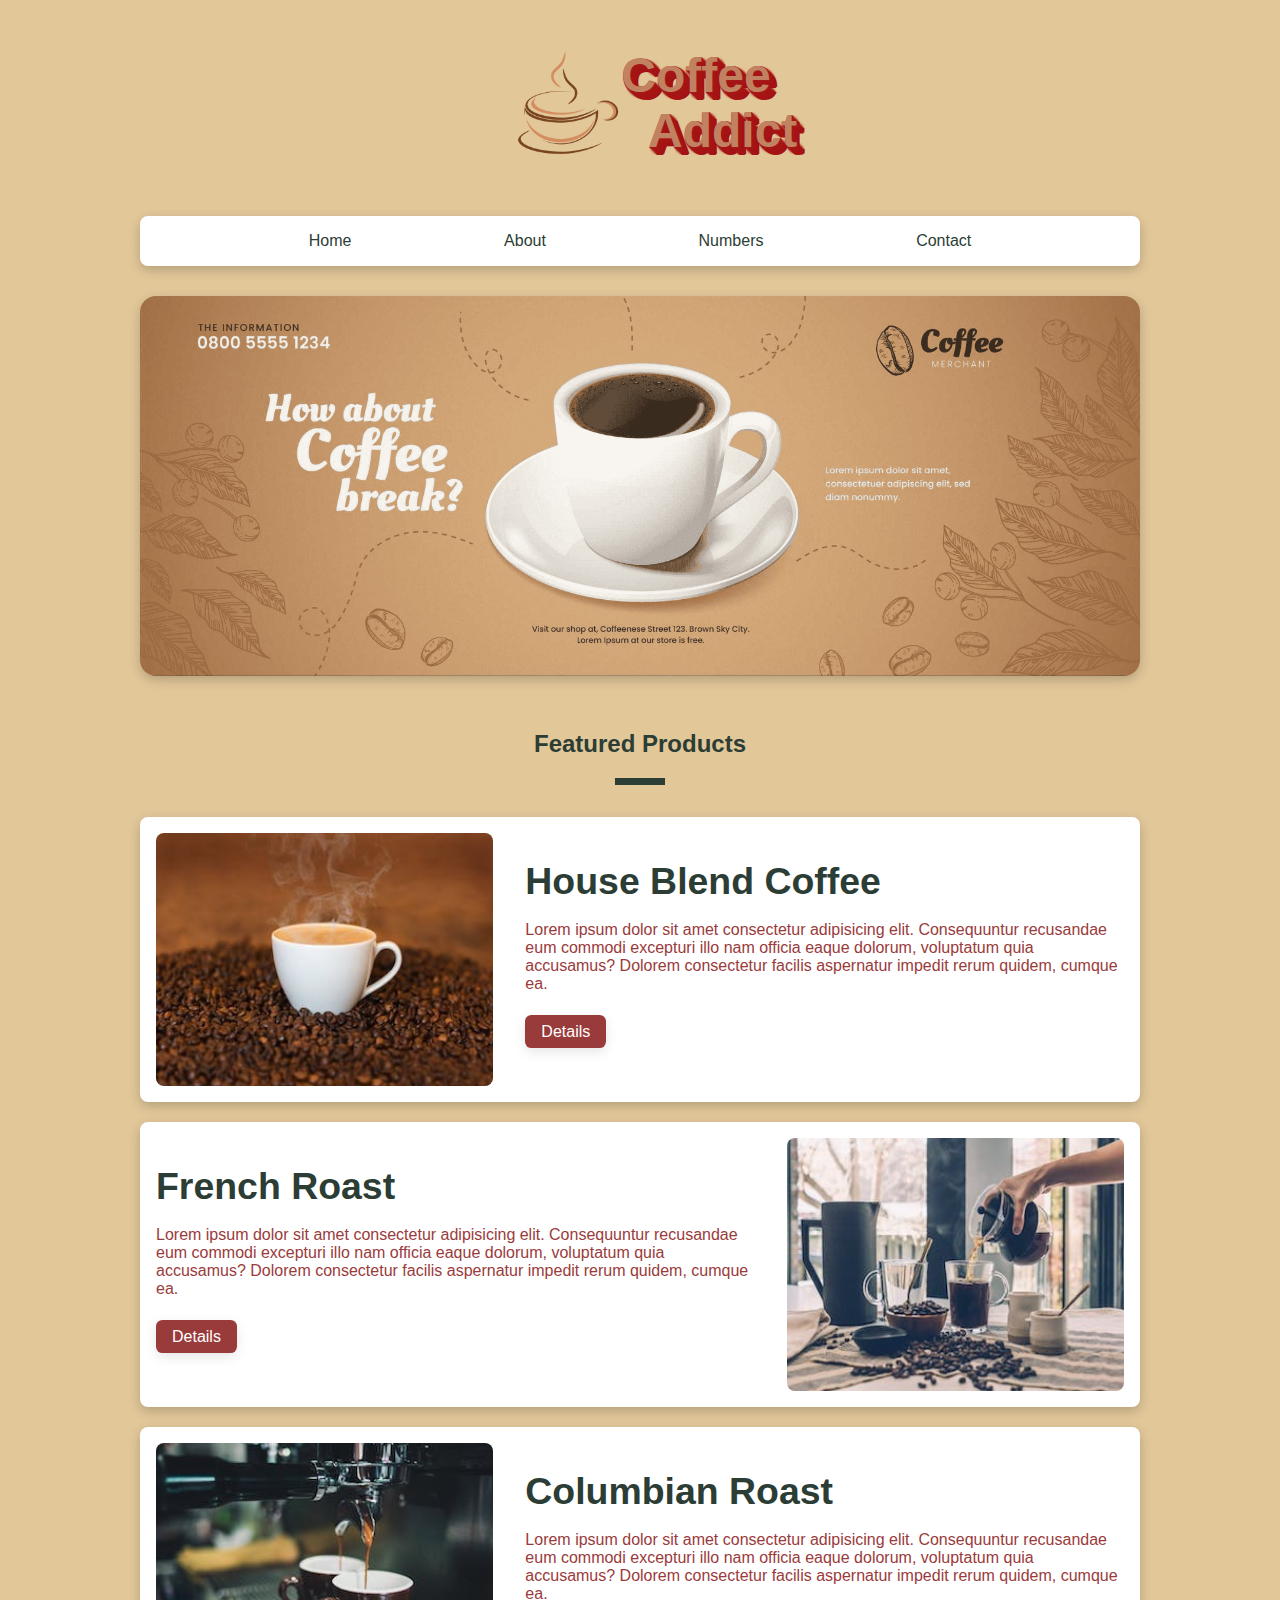
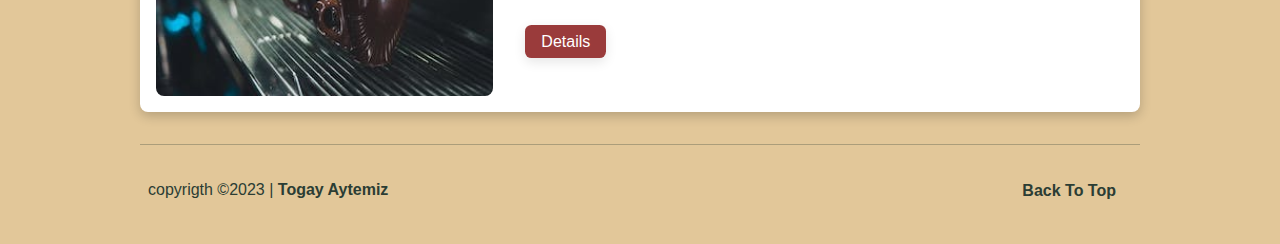
==== index.html @ b9097225 "Initial start of the project" ====
<!DOCTYPE html>
<html lang="en">
  <head>
    <meta charset="UTF-8" />
    <meta name="viewport" content="width=device-width, initial-scale=1.0" />
    <title>CoffeeAddict</title>
    <link rel="stylesheet" href="styles.css" />
  </head>
  <body>
   
    <header id="header">
        <div class="header-container">
            <img src="/assets/coffee-logo.png" alt="logo" id="logo">
            <p id="logo-text">Coffee<br>&nbsp;&nbsp;&nbsp;&nbsp;Addict </p>
            </div>
        </div>
        <nav class="nav-container">
            <div class="nav-links">
                <a href="index.html">Home</a>
                <a href="about.html">About</a>
                <a href="numbers.html">Numbers</a>
                <a href="contact.html">Contact</a>
        </div>
        </nav>
    </header>

    <div>
        <img src="/assets/banner-image.png" alt="coffee bean banner" width="100%" class="banner-image">
    </div>

    <section>
        <div>
            <h2 class="title-for-section">Featured Products</h2>
            <hr class="title-line">
        </div>
        

        <div class="products">

        <article class="product-card">
            
            <div class="product-card-detail">
                <img src="/assets/house-blend.jpg" alt="house blend coffee" class="product-img">
                <div>
                    <div class="product-title">

                        <h3 >House Blend Coffee</h3>
                    </div>
                    <p>Lorem ipsum dolor sit amet consectetur adipisicing elit. Consequuntur recusandae eum commodi excepturi illo nam officia eaque dolorum, voluptatum quia accusamus? Dolorem consectetur facilis aspernatur impedit rerum quidem, cumque ea.</p>
                    <div class="button-area">
                        <div class="more-info">
                            <a href="https://en.wikipedia.org/wiki/Coffee" target="_blank" class="more-info-button">Details</a>
                        </div>
                    </div>
                    
                </div>
            </div>
        </article>

        <article class="product-card">
            <div class="product-card-detail">
                <div>
                    <div class="product-title">
                        <h3>French Roast</h3>
                    </div>
                    <p>Lorem ipsum dolor sit amet consectetur adipisicing elit. Consequuntur recusandae eum commodi excepturi illo nam officia eaque dolorum, voluptatum quia accusamus? Dolorem consectetur facilis aspernatur impedit rerum quidem, cumque ea.</p>
                    <div class="more-info">
                        <a href="https://en.wikipedia.org/wiki/Coffee" target="_blank" class="more-info-button">Details</a>
                    </div>
                </div>
                <img src="/assets/french-roast.jpg" alt="french roast" class="product-img">
            </div>
            
        </article>

        <article class="product-card">
            
            <div class="product-card-detail">
                <img src="/assets/columbian-roast.jpg" alt="columbian roast" class="product-img">
                <div>
                    <div class="product-title">
                        <h3 >Columbian Roast</h3>
                    </div>
                    <p>Lorem ipsum dolor sit amet consectetur adipisicing elit. Consequuntur recusandae eum commodi excepturi illo nam officia eaque dolorum, voluptatum quia accusamus? Dolorem consectetur facilis aspernatur impedit rerum quidem, cumque ea.</p>
                    <div class="more-info">
                        <a href="https://en.wikipedia.org/wiki/Coffee" target="_blank" class="more-info-button">Details</a>
                    </div>
                </div>
            </div>
        </article>
        </div>
    </section>


    <footer>
        <hr class="footer-hr">
        <div class="footer-elements">
            <p>copyrigth ©2023 |  <strong>Togay Aytemiz</strong></p>
            <h3><a href="#header">Back To Top</a></h3>
        </div>
    </footer>



  </body>
</html>
---- styles.css ----
/* 
COLORS:
- Background color: E2C799
- Text color: 9A3B3B
- Logo color: C08261
- Product card title and button hover: 2B3D34
*/


.header-container{
    text-align: center;
    display: flex;
    align-items: center;
    justify-content: center;
    margin-bottom: 10px;
 }
 
 #logo {
     width: 10rem;
     margin-right: -3rem;
 }
 
 #logo-text {
     color: #C08261;
     text-shadow: 0 1px 0px #A61717, 1px 0 0px #A61717, 1px 2px 1px #A61717, 2px 1px 1px #A61717, 2px 3px 2px #A61717, 3px 2px 2px #A61717, 3px 4px 2px #A61717, 4px 3px 3px #A61717, 4px 5px 3px #A61717, 5px 4px 2px #A61717, 5px 6px 2px #A61717, 6px 5px 2px #A61717, 6px 7px 1px #A61717, 7px 6px 1px #A61717, 7px 8px 0px #A61717, 8px 7px 0px #A61717;
     font-size: 3rem;
     font-weight: 800;
     
 }
 
 
 body {
     background-color: #E2C799;
     color: #9A3B3B;
     width:90%;
     max-width:1000px;
     margin: auto;
     font-family:Arial, Helvetica, sans-serif; 
      
 }
 

 /* NAVIGATION SECTION  */

 .nav-container{
     background-color: white;
     padding: 0.5rem 4rem; 
     margin: auto;
     border-radius: 0.5rem;
     box-shadow: 0 4px 12px rgba(0,0,0,0.2);
     margin-bottom: 30px;
 }
 
 .nav-links {
     display: flex;
     flex-wrap: nowrap;
     gap: 2rem;
     justify-content: space-evenly;
 }
 
 a {
     text-decoration: none;
     color: #2B3D34;
     font-size: 1rem;
     text-align: center;
     padding: 0.5rem 1rem;
 }
 
 a:hover {
     background-color: #2B3D34;
     color: white;
     border-radius: 0.5rem;
 }
 
 
 .banner-image {
     border-radius: 1em;
     box-shadow: 0 4px 12px rgba(0,0,0,0.2);
     margin-bottom: 30px;
 }
 

/* PAGE/SECTION TITLE */

.title-for-section {
    text-align: center;
    color:#2B3D34
}

.title-line {
    border: none;
    background-color:#2B3D34;
    height: 7px;
    width: 50px;
    margin-bottom: 2rem;
}



/* PRODUCT CARDS SECTION */

 .product-img {
     border-radius: 0.5em;
     width: 100% ;
     height: fit-content;
 }
 
 .product-card {
     background-color: white;
     padding: 1rem 1rem 1rem 1rem;
     border-radius: 0.5rem;
     box-shadow: 0 4px 12px rgba(0,0,0,0.2);
     margin-bottom: 20px;
 }
 
 .product-card-detail {
     display: flex;
     gap: 2rem;
 }
 
 .more-info-button {
     background-color: #9A3B3B;
     padding: 0.5rem 1rem;
     border-radius: 0.4rem;
     box-shadow: 0 4px 12px rgba(0,0,0,0.1);
     color: white;
 }
 
 .more-info {
     margin-top: 30px;
     margin-bottom: 20px;
 }
 
 .more-info>a:hover {
     background-color: #2B3D34;
     box-shadow: 0 4px 12px rgba(0,0,0,0.3);
 }


 .product-title{
    font-size: 2rem;
    margin-bottom: -20px;
    margin-top: -10px;
    font-family:'Gill Sans', 'Gill Sans MT', Calibri, 'Trebuchet MS', sans-serif;
    color: #2B3D34;
    
 }


/* FOOTER SECTION */
 
 .footer-elements {
     display: flex;
     align-items: center;
     justify-content: space-between ;
     padding: 0.5rem;
     color:#2B3D34;
     margin-bottom: 1rem;

 }

 .footer-hr {
    background-color: #2B3D34;
    height: 1px;
    border: none;
    margin-top: 2rem;
    opacity: 0.3;
 }




/* OTHER PAGE DETAILS */

.about-us-text {
    text-align: center;
    margin: 30px;
}




/* CONTACT US PAGE & FORM ELEMENTS */

.contact-us-text {
    text-align: center;
    margin: 30px;
}


.required {
    color: red;
}

input, textarea {
    padding: 0.7rem 1rem;
    border-radius: 0.5rem;
    box-shadow: 0 4px 12px rgba(0,0,0,0.2);
    border: none;
    margin-bottom: 15px;;
    width: 300px;
    font-family: Arial, Helvetica, sans-serif;
}

button {
    padding: 0.5rem 1rem;
    border-radius: 0.5rem;
    box-shadow: 0 4px 12px rgba(0,0,0,0.2);
    background-color: #9A3B3B;
    border: none;
    color: white;
}

button:hover {
    background-color: #2B3D34;
}

.form-label-element {
    text-align: center;
    margin: 0.5rem;
}

form {
    text-align: center;
}

.contact-form {
    color:#2B3D34
}


 
 /* RESPONSIVE SETTINGS  */

 @media screen and (max-width: 600px) {
     .product-img{
         width: 50%;
     }
 }
 
 @media screen and (max-width: 400px) {
     .nav-links {
         flex-wrap: wrap;
     }
 }



 /* TABLE */

 table.cinereousTable {
    font-family: Arial, Helvetica, sans-serif;
    background-color: #FFE3C6;
    width: 100%;
    text-align: center;
    margin-bottom: 30px;
  }

  table.cinereousTable td, table.cinereousTable th {
    border: 1px solid #2B3D34;
    padding: 4px 4px;
  }
  
  table.cinereousTable tbody td {
    font-size: 13px;
  }
  table.cinereousTable thead {
    background: #948473;
    
  }
  table.cinereousTable thead th {
    font-size: 17px;
    font-weight: bold;
    color: #F0F0F0;
    text-align: center;
    border-left: 2px solid #948473;
  }
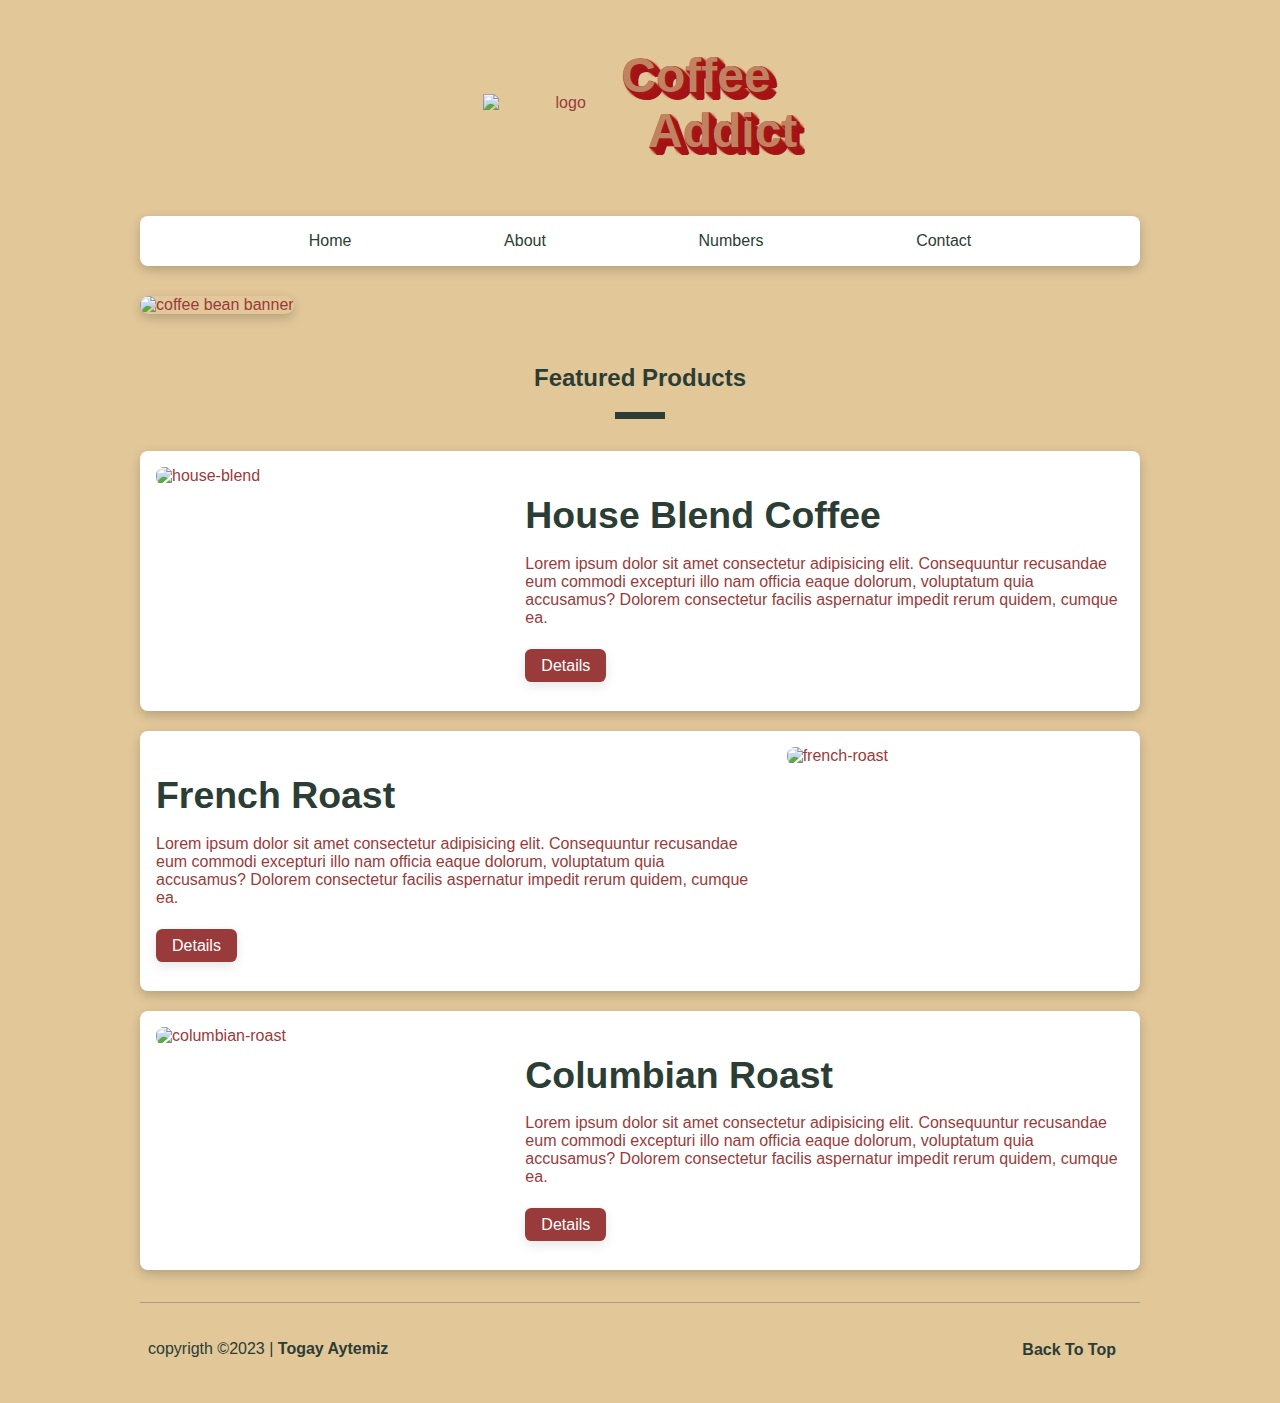
==== commit f8a79851: "Image update in index.html" ====
--- a/index.html
+++ b/index.html
@@ -10,7 +10,7 @@
    
     <header id="header">
         <div class="header-container">
-            <img src="/assets/coffee-logo.png" alt="logo" id="logo">
+            <img src="https://i.ibb.co/sWbyX0y/coffee-logo-design-creative-idea-logo-elements-2.png" alt="logo" id="logo">
             <p id="logo-text">Coffee<br>&nbsp;&nbsp;&nbsp;&nbsp;Addict </p>
             </div>
         </div>
@@ -25,7 +25,7 @@
     </header>
 
     <div>
-        <img src="/assets/banner-image.png" alt="coffee bean banner" width="100%" class="banner-image">
+        <img src="https://i.ibb.co/09kC7y3/Screenshot-2023-10-15-at-22-17-15.png" alt="coffee bean banner" width="100%" class="banner-image">
     </div>
 
     <section>
@@ -40,7 +40,7 @@
         <article class="product-card">
             
             <div class="product-card-detail">
-                <img src="/assets/house-blend.jpg" alt="house blend coffee" class="product-img">
+                <img src="https://i.ibb.co/NVDm61Y/house-blend.jpg" alt="house-blend" alt="house blend coffee" class="product-img">
                 <div>
                     <div class="product-title">
 
@@ -68,7 +68,7 @@
                         <a href="https://en.wikipedia.org/wiki/Coffee" target="_blank" class="more-info-button">Details</a>
                     </div>
                 </div>
-                <img src="/assets/french-roast.jpg" alt="french roast" class="product-img">
+                <img src="https://i.ibb.co/MnMWwTS/french-roast.jpg" alt="french-roast" alt="french roast" class="product-img">
             </div>
             
         </article>
@@ -76,7 +76,7 @@
         <article class="product-card">
             
             <div class="product-card-detail">
-                <img src="/assets/columbian-roast.jpg" alt="columbian roast" class="product-img">
+                <img src="https://i.ibb.co/TBgMy5f/columbian-roast.jpg" alt="columbian-roast" alt="columbian roast" class="product-img">
                 <div>
                     <div class="product-title">
                         <h3 >Columbian Roast</h3>
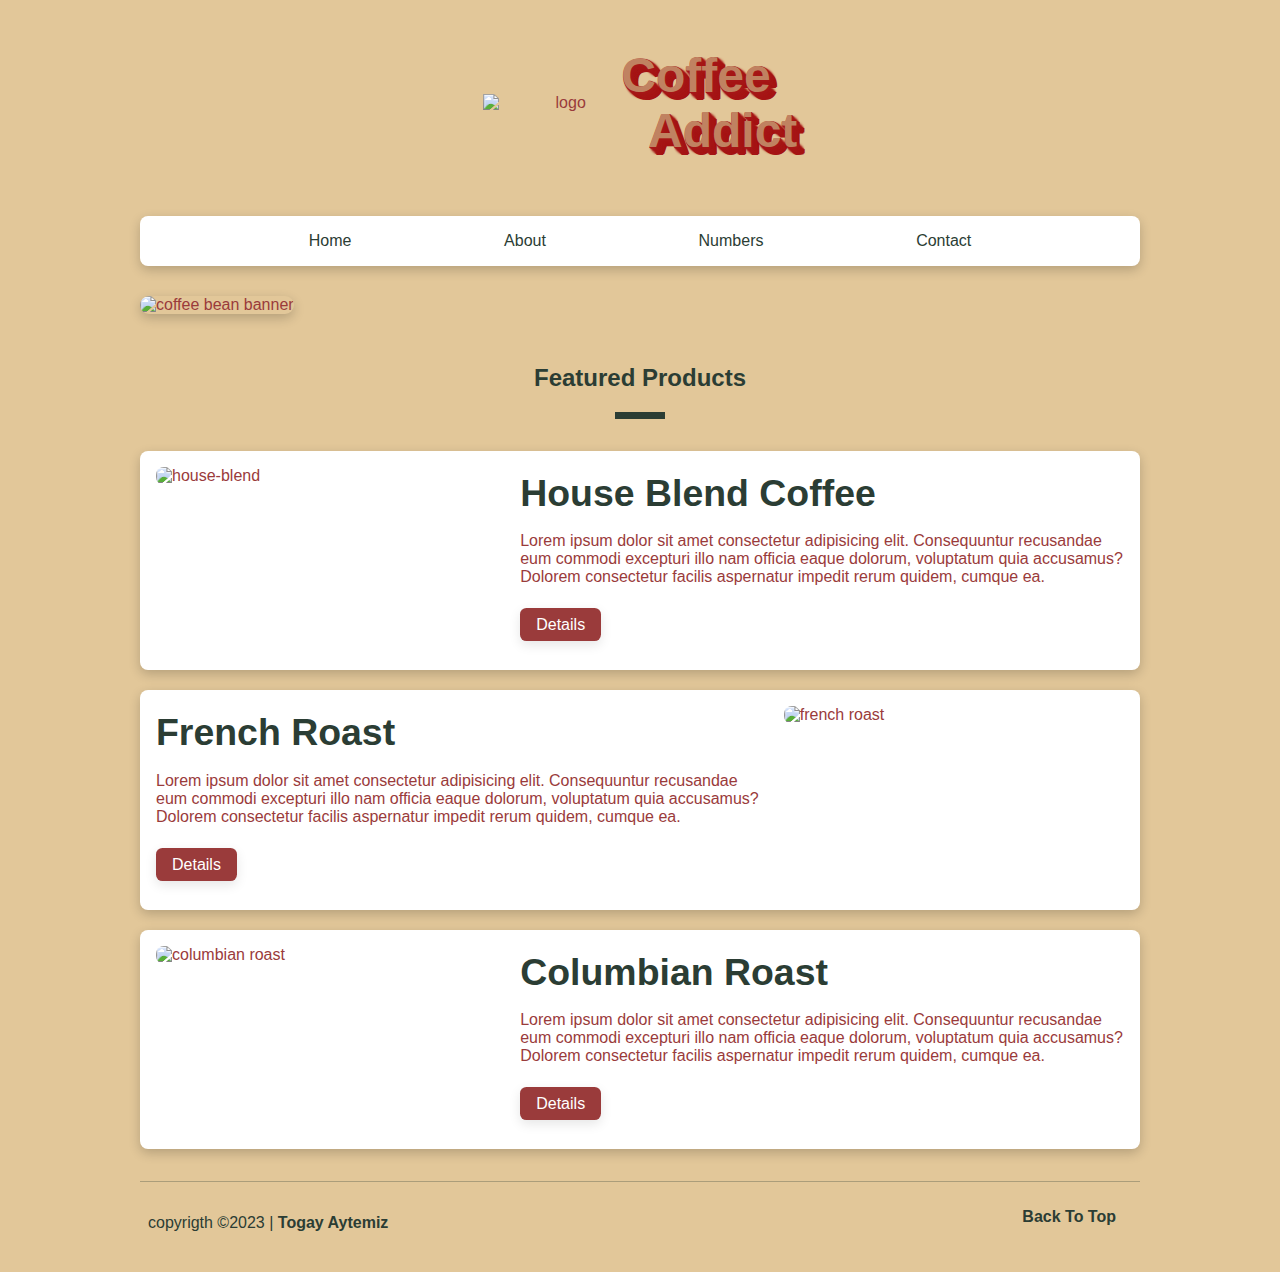
==== commit f0c0322d: "update assests and few responsive issues fixed" ====
--- a/index.html
+++ b/index.html
@@ -68,7 +68,7 @@
                         <a href="https://en.wikipedia.org/wiki/Coffee" target="_blank" class="more-info-button">Details</a>
                     </div>
                 </div>
-                <img src="https://i.ibb.co/MnMWwTS/french-roast.jpg" alt="french-roast" alt="french roast" class="product-img">
+                <img src="https://i.ibb.co/MnMWwTS/french-roast.jpg" alt="french roast" class="product-img">
             </div>
             
         </article>
@@ -76,7 +76,7 @@
         <article class="product-card">
             
             <div class="product-card-detail">
-                <img src="https://i.ibb.co/TBgMy5f/columbian-roast.jpg" alt="columbian-roast" alt="columbian roast" class="product-img">
+                <img src="https://i.ibb.co/TBgMy5f/columbian-roast.jpg" alt="columbian roast" class="product-img">
                 <div>
                     <div class="product-title">
                         <h3 >Columbian Roast</h3>
--- a/styles.css
+++ b/styles.css
@@ -115,7 +115,8 @@
  
  .product-card-detail {
      display: flex;
-     gap: 2rem;
+     align-content: center;
+     gap: 1.5rem;
  }
  
  .more-info-button {
@@ -140,10 +141,13 @@
  .product-title{
     font-size: 2rem;
     margin-bottom: -20px;
-    margin-top: -10px;
     font-family:'Gill Sans', 'Gill Sans MT', Calibri, 'Trebuchet MS', sans-serif;
     color: #2B3D34;
     
+ }
+
+ h3 {
+    margin-top: 5px;
  }
 
 
@@ -228,21 +232,33 @@
     color:#2B3D34
 }
 
-
  
  /* RESPONSIVE SETTINGS  */
 
- @media screen and (max-width: 600px) {
-     .product-img{
-         width: 50%;
-     }
- }
- 
- @media screen and (max-width: 400px) {
-     .nav-links {
-         flex-wrap: wrap;
-     }
- }
+ @media screen and (max-width: 650px) {
+    /* .product-img{
+        width: 50%;
+       
+    } */
+
+    .product-card-detail {
+       flex-direction: column;
+    }
+
+    .footer-elements{
+       flex-direction: column;
+    }
+
+    .product-card{
+       flex-wrap: wrap;
+    }
+}
+
+@media screen and (max-width: 400px) {
+    .nav-links {
+        flex-wrap: wrap;
+    }
+}
 
 
 
